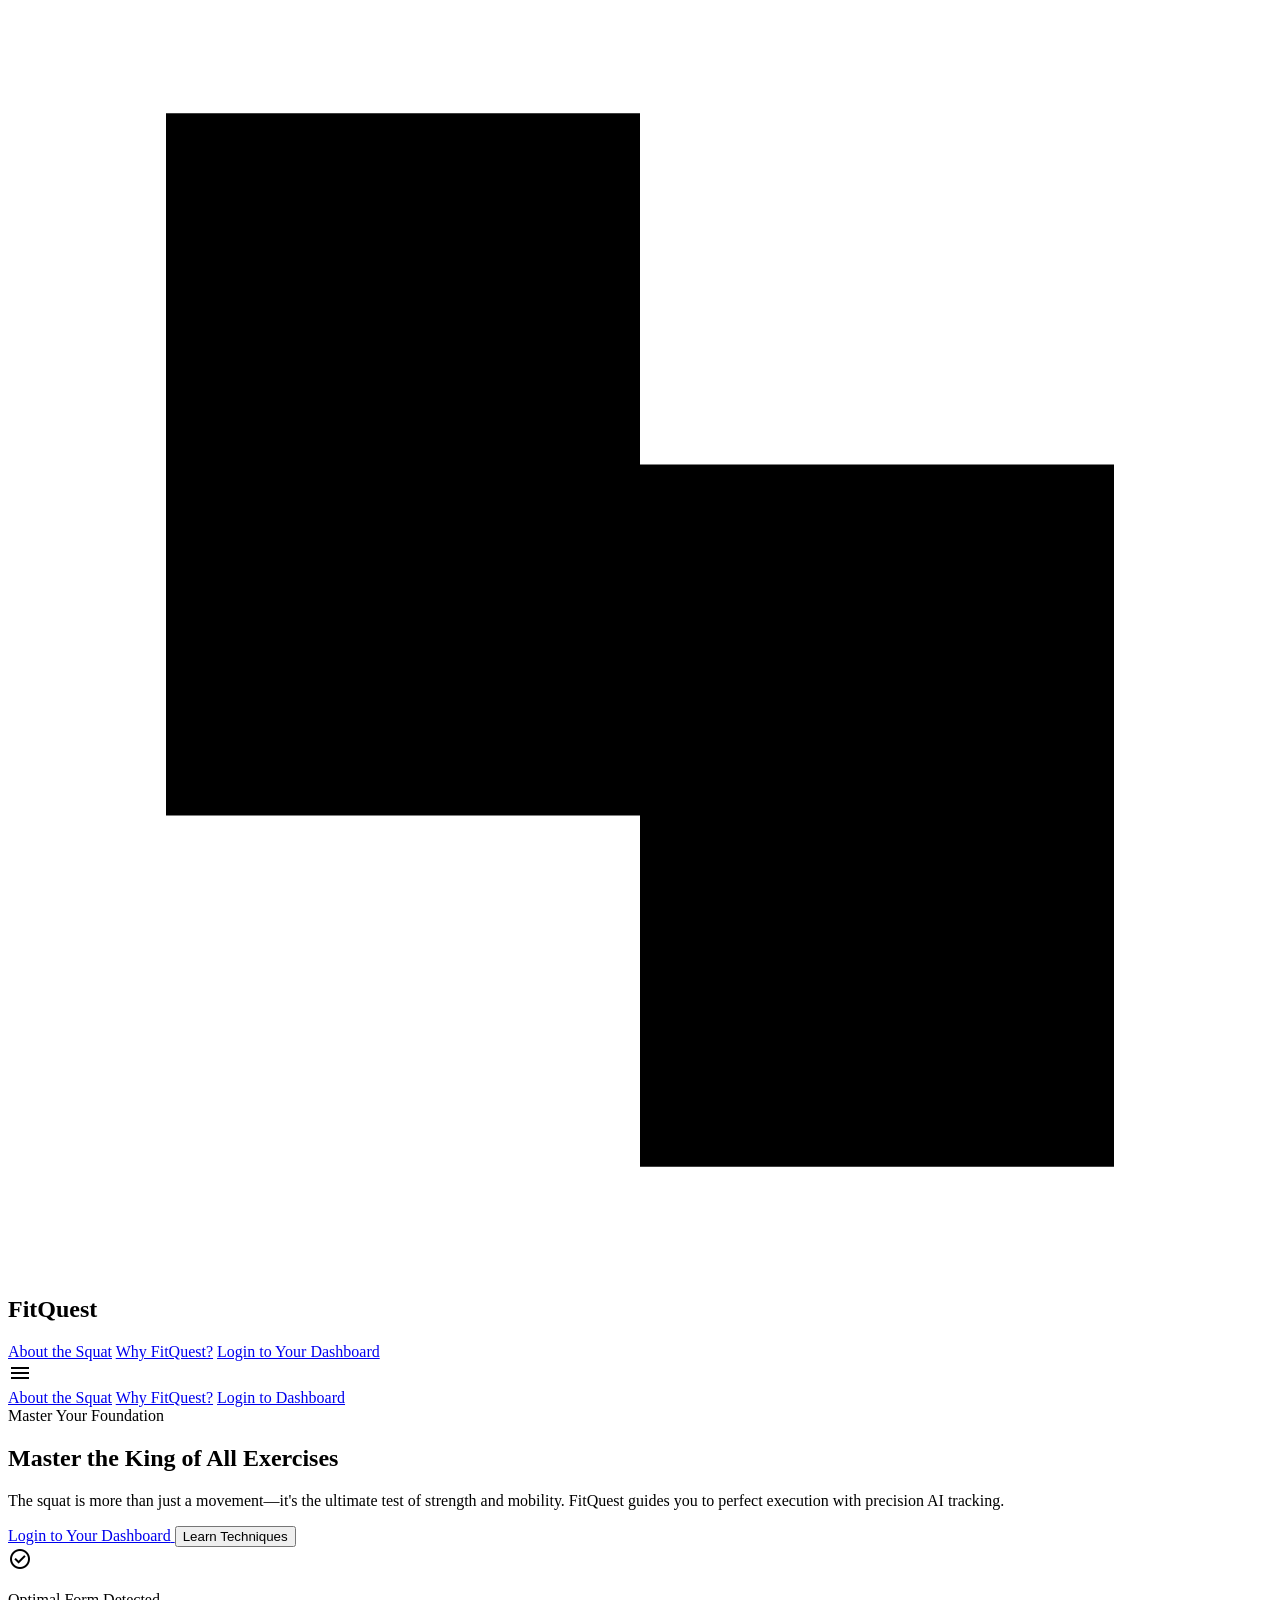
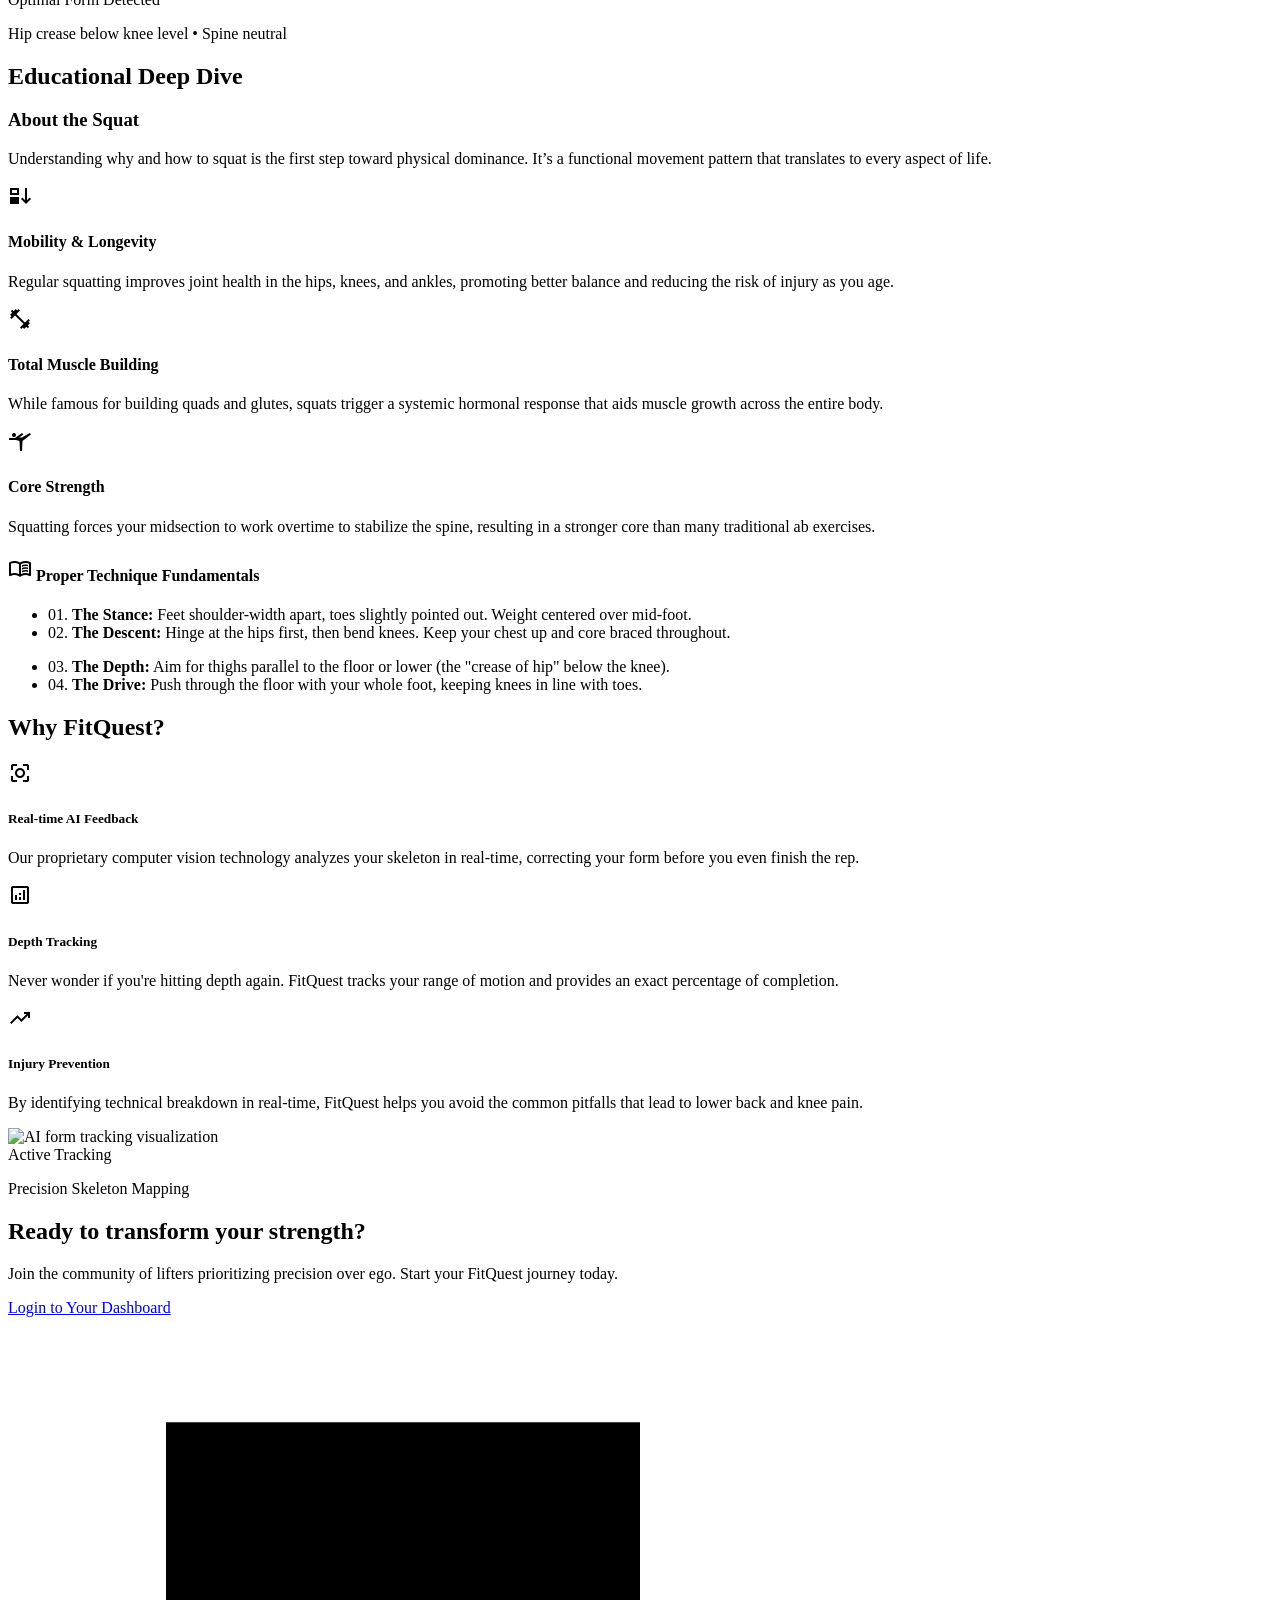
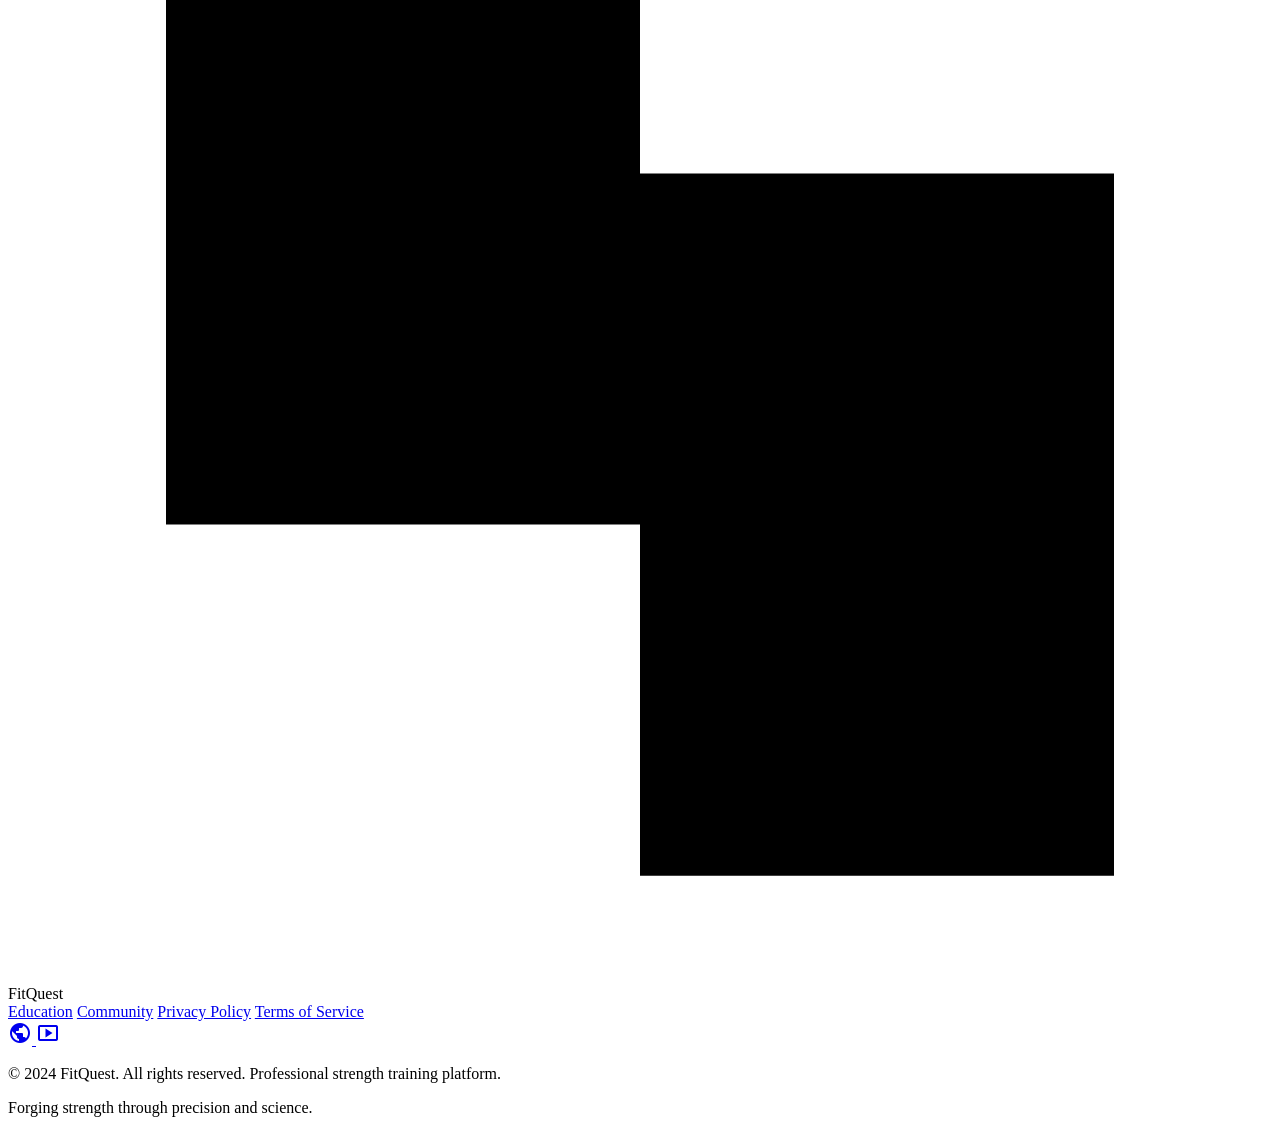
==== index.html @ 8aaa317d "Add files via upload" ====
<!DOCTYPE html>
<html class="dark" lang="en">

<head>
    <meta charset="utf-8" />
    <meta content="width=device-width, initial-scale=1.0" name="viewport" />
    <title>FitQuest - Master the King of All Exercises</title>
    <script src="https://cdn.tailwindcss.com?plugins=forms,container-queries"></script>
    <link
        href="https://fonts.googleapis.com/css2?family=Lexend:wght@100..900&amp;family=Noto+Sans:wght@100..900&amp;display=swap"
        rel="stylesheet" />
    <link
        href="https://fonts.googleapis.com/css2?family=Material+Symbols+Outlined:wght,FILL@100..700,0..1&amp;display=swap"
        rel="stylesheet" />
    <script id="tailwind-config">
        tailwind.config = {
            darkMode: "class",
            theme: {
                extend: {
                    colors: {
                        "primary": "#bfff00",
                        "background-light": "#f8faf9",
                        "background-dark": "#0a0c0b",
                        "surface-dark": "#161a18",
                    },
                    fontFamily: {
                        "display": ["Lexend", "sans-serif"],
                        "sans": ["Noto Sans", "sans-serif"]
                    },
                    borderRadius: {
                        "DEFAULT": "0.25rem",
                        "lg": "0.5rem",
                        "xl": "0.75rem",
                        "full": "9999px"
                    },
                },
            },
        }
    </script>
    <style type="text/tailwindcss">
        @layer base { body { @apply font-sans antialiased; } h1, h2, h3, h4 { @apply font-display; } }
        
        @layer utilities {
            .reveal {
                opacity: 0;
                transform: translateY(40px);
                transition: opacity 0.8s ease-out, transform 0.8s ease-out;
            }
            .reveal.active {
                opacity: 1;
                transform: translateY(0);
            }
            .delay-100 { transition-delay: 100ms; }
            .delay-200 { transition-delay: 200ms; }
            .delay-300 { transition-delay: 300ms; }
        }
    </style>
</head>

<body class="bg-background-dark text-white">
    <div class="relative flex h-auto min-h-screen w-full flex-col overflow-x-hidden">
        <div
            class="sticky top-0 z-50 flex justify-center border-b border-white/5 bg-background-dark/80 backdrop-blur-md px-6 lg:px-40 py-4">
            <header class="flex w-full max-w-[1100px] items-center justify-between">
                <div class="flex items-center gap-3">
                    <div class="size-8 text-primary">
                        <svg fill="none" viewBox="0 0 48 48" xmlns="http://www.w3.org/2000/svg">
                            <path clip-rule="evenodd" d="M24 4H6V17.3333V30.6667H24V44H42V30.6667V17.3333H24V4Z"
                                fill="currentColor" fill-rule="evenodd"></path>
                        </svg>
                    </div>
                    <h2 class="text-white text-2xl font-black leading-tight tracking-tight">FitQuest</h2>
                </div>
                <nav class="hidden md:flex items-center gap-10">
                    <a class="text-white/70 text-sm font-medium hover:text-primary transition-colors"
                        href="#about">About the Squat</a>
                    <a class="text-white/70 text-sm font-medium hover:text-primary transition-colors" href="#why">Why
                        FitQuest?</a>
                    <a href="dashboard.html"
                        class="flex items-center justify-center rounded-lg h-10 px-6 bg-primary text-background-dark text-sm font-bold hover:brightness-110 transition-all">
                        <span>Login to Your Dashboard</span>
                    </a>
                </nav>
                <div class="md:hidden cursor-pointer p-2" id="mobile-menu-btn">
                    <span class="material-symbols-outlined text-white text-3xl transition-transform duration-300"
                        id="mobile-menu-icon">menu</span>
                </div>
            </header>
        </div>

        <!-- Mobile Menu Overlay -->
        <div id="mobile-menu"
            class="fixed inset-0 bg-background-dark/95 backdrop-blur-xl z-40 flex flex-col items-center justify-center gap-8 opacity-0 pointer-events-none transition-opacity duration-300">
            <a class="text-white text-2xl font-medium hover:text-primary transition-colors mobile-link"
                href="#about">About the Squat</a>
            <a class="text-white text-2xl font-medium hover:text-primary transition-colors mobile-link" href="#why">Why
                FitQuest?</a>
            <a href="dashboard.html"
                class="mt-4 flex items-center justify-center rounded-xl h-14 px-8 bg-primary text-background-dark text-lg font-bold hover:brightness-110 transition-all">
                <span>Login to Dashboard</span>
            </a>
        </div>
        </header>
    </div>
    <section class="flex justify-center px-6 lg:px-40 py-16 lg:py-24">
        <div class="flex w-full max-w-[1100px] flex-col lg:flex-row items-center gap-12 reveal">
            <div class="flex flex-col gap-8 lg:w-1/2">
                <div
                    class="inline-flex items-center gap-2 px-3 py-1 rounded-full bg-primary/10 border border-primary/20 w-fit">
                    <span class="text-primary text-xs font-bold uppercase tracking-widest">Master Your
                        Foundation</span>
                </div>
                <div class="flex flex-col gap-6">
                    <h1 class="text-white text-5xl lg:text-7xl font-black leading-[1.1] tracking-tight"> Master the
                        <span class="text-primary">King</span> of All Exercises
                    </h1>
                    <p class="text-white/70 text-lg lg:text-xl leading-relaxed max-w-[540px]"> The squat is more
                        than just a movement—it's the ultimate test of strength and mobility. FitQuest guides you to
                        perfect execution with precision AI tracking. </p>
                </div>
                <div class="flex flex-col sm:flex-row gap-4">
                    <a href="dashboard.html"
                        class="flex items-center justify-center rounded-xl h-14 px-10 bg-primary text-background-dark text-lg font-bold hover:scale-105 transition-transform">
                        <span>Login to Your Dashboard</span>
                    </a>
                    <button
                        class="flex items-center justify-center rounded-xl h-14 px-10 border border-white/20 text-white text-lg font-bold hover:bg-white/5 transition-all">
                        <span>Learn Techniques</span>
                    </button>
                </div>
            </div>
            <div class="w-full lg:w-1/2 relative">
                <div class="absolute -inset-4 bg-primary/20 blur-3xl rounded-full"></div>
                <div class="relative w-full aspect-[4/3] bg-center bg-no-repeat bg-cover rounded-2xl shadow-2xl border border-white/10"
                    style='background-image: url("https://lh3.googleusercontent.com/aida-public/[base64]");'>
                    <div
                        class="absolute bottom-6 left-6 right-6 p-4 bg-background-dark/80 backdrop-blur-md rounded-xl border border-white/10 flex items-center gap-4">
                        <div class="size-10 rounded-full bg-primary/20 flex items-center justify-center text-primary">
                            <span class="material-symbols-outlined">check_circle</span>
                        </div>
                        <div>
                            <p class="text-white font-bold text-sm">Optimal Form Detected</p>
                            <p class="text-white/60 text-xs">Hip crease below knee level • Spine neutral</p>
                        </div>
                    </div>
                </div>
            </div>
        </div>
    </section>
    <section class="flex justify-center px-6 lg:px-40 py-24 bg-surface-dark/30" id="about">
        <div class="flex w-full max-w-[1100px] flex-col gap-16">
            <div class="flex flex-col gap-4 max-w-[800px]">
                <h2 class="text-primary text-sm font-bold uppercase tracking-widest">Educational Deep Dive</h2>
                <h3 class="text-white text-4xl lg:text-5xl font-black">About the Squat</h3>
                <p class="text-white/60 text-lg">Understanding why and how to squat is the first step toward
                    physical dominance. It’s a functional movement pattern that translates to every aspect of life.
                </p>
            </div>
            <div class="grid grid-cols-1 md:grid-cols-3 gap-8">
                <div
                    class="group p-8 rounded-2xl border border-white/5 bg-white/[0.02] hover:bg-white/[0.04] transition-all reveal">
                    <div
                        class="size-14 rounded-xl bg-primary/10 flex items-center justify-center text-primary mb-6 group-hover:scale-110 transition-transform">
                        <span class="material-symbols-outlined !text-3xl">flex_direction</span>
                    </div>
                    <h4 class="text-xl font-bold text-white mb-3">Mobility &amp; Longevity</h4>
                    <p class="text-white/50 leading-relaxed">Regular squatting improves joint health in the hips,
                        knees, and ankles, promoting better balance and reducing the risk of injury as you age.</p>
                </div>
                <div
                    class="group p-8 rounded-2xl border border-white/5 bg-white/[0.02] hover:bg-white/[0.04] transition-all reveal delay-100">
                    <div
                        class="size-14 rounded-xl bg-primary/10 flex items-center justify-center text-primary mb-6 group-hover:scale-110 transition-transform">
                        <span class="material-symbols-outlined !text-3xl">fitness_center</span>
                    </div>
                    <h4 class="text-xl font-bold text-white mb-3">Total Muscle Building</h4>
                    <p class="text-white/50 leading-relaxed">While famous for building quads and glutes, squats
                        trigger a systemic hormonal response that aids muscle growth across the entire body.</p>
                </div>
                <div
                    class="group p-8 rounded-2xl border border-white/5 bg-white/[0.02] hover:bg-white/[0.04] transition-all reveal delay-200">
                    <div
                        class="size-14 rounded-xl bg-primary/10 flex items-center justify-center text-primary mb-6 group-hover:scale-110 transition-transform">
                        <span class="material-symbols-outlined !text-3xl">sports_gymnastics</span>
                    </div>
                    <h4 class="text-xl font-bold text-white mb-3">Core Strength</h4>
                    <p class="text-white/50 leading-relaxed">Squatting forces your midsection to work overtime to
                        stabilize the spine, resulting in a stronger core than many traditional ab exercises.</p>
                </div>
            </div>
            <div
                class="mt-8 p-10 rounded-2xl bg-gradient-to-r from-primary/10 to-transparent border-l-4 border-primary reveal">
                <h4 class="text-xl font-bold text-white mb-6 flex items-center gap-2">
                    <span class="material-symbols-outlined text-primary">menu_book</span> Proper Technique
                    Fundamentals
                </h4>
                <div class="grid md:grid-cols-2 gap-10">
                    <ul class="space-y-4">
                        <li class="flex gap-4">
                            <span class="text-primary font-bold">01.</span>
                            <span class="text-white/70"><strong>The Stance:</strong> Feet shoulder-width apart, toes
                                slightly pointed out. Weight centered over mid-foot.</span>
                        </li>
                        <li class="flex gap-4">
                            <span class="text-primary font-bold">02.</span>
                            <span class="text-white/70"><strong>The Descent:</strong> Hinge at the hips first, then
                                bend knees. Keep your chest up and core braced throughout.</span>
                        </li>
                    </ul>
                    <ul class="space-y-4">
                        <li class="flex gap-4">
                            <span class="text-primary font-bold">03.</span>
                            <span class="text-white/70"><strong>The Depth:</strong> Aim for thighs parallel to the
                                floor or lower (the "crease of hip" below the knee).</span>
                        </li>
                        <li class="flex gap-4">
                            <span class="text-primary font-bold">04.</span>
                            <span class="text-white/70"><strong>The Drive:</strong> Push through the floor with your
                                whole foot, keeping knees in line with toes.</span>
                        </li>
                    </ul>
                </div>
            </div>
        </div>
    </section>
    <section class="flex justify-center px-6 lg:px-40 py-24" id="why">
        <div class="flex w-full max-w-[1100px] flex-col lg:flex-row items-center gap-20 reveal">
            <div class="lg:w-1/2 flex flex-col gap-8 order-2 lg:order-1">
                <h2 class="text-white text-4xl lg:text-5xl font-black">Why FitQuest?</h2>
                <div class="space-y-8">
                    <div class="flex gap-6">
                        <div
                            class="size-12 shrink-0 rounded-full border border-primary/30 flex items-center justify-center text-primary">
                            <span class="material-symbols-outlined">center_focus_strong</span>
                        </div>
                        <div>
                            <h5 class="text-xl font-bold text-white mb-2">Real-time AI Feedback</h5>
                            <p class="text-white/50">Our proprietary computer vision technology analyzes your
                                skeleton in real-time, correcting your form before you even finish the rep.</p>
                        </div>
                    </div>
                    <div class="flex gap-6">
                        <div
                            class="size-12 shrink-0 rounded-full border border-primary/30 flex items-center justify-center text-primary">
                            <span class="material-symbols-outlined">analytics</span>
                        </div>
                        <div>
                            <h5 class="text-xl font-bold text-white mb-2">Depth Tracking</h5>
                            <p class="text-white/50">Never wonder if you're hitting depth again. FitQuest tracks
                                your range of motion and provides an exact percentage of completion.</p>
                        </div>
                    </div>
                    <div class="flex gap-6">
                        <div
                            class="size-12 shrink-0 rounded-full border border-primary/30 flex items-center justify-center text-primary">
                            <span class="material-symbols-outlined">trending_up</span>
                        </div>
                        <div>
                            <h5 class="text-xl font-bold text-white mb-2">Injury Prevention</h5>
                            <p class="text-white/50">By identifying technical breakdown in real-time, FitQuest helps
                                you avoid the common pitfalls that lead to lower back and knee pain.</p>
                        </div>
                    </div>
                </div>
            </div>
            <div class="lg:w-1/2 order-1 lg:order-2">
                <div class="relative rounded-2xl overflow-hidden border border-white/10 group">
                    <div class="absolute inset-0 bg-gradient-to-t from-background-dark/80 to-transparent z-10">
                    </div>
                    <img alt="AI form tracking visualization"
                        class="w-full h-[500px] object-cover transition-transform duration-700 group-hover:scale-105"
                        src="https://lh3.googleusercontent.com/aida-public/[base64]" />
                    <div class="absolute inset-0 z-20 p-8 flex flex-col justify-end">
                        <div class="flex items-center gap-2 mb-2">
                            <span class="inline-block size-2 rounded-full bg-primary animate-pulse"></span>
                            <span class="text-xs font-bold text-primary uppercase">Active Tracking</span>
                        </div>
                        <p class="text-white text-lg font-bold">Precision Skeleton Mapping</p>
                    </div>
                </div>
            </div>
        </div>
    </section>
    <section class="flex justify-center px-6 lg:px-40 py-24 border-t border-white/5">
        <div
            class="w-full max-w-[1100px] rounded-3xl bg-gradient-to-br from-primary/20 via-primary/5 to-transparent border border-primary/20 p-12 lg:p-20 text-center relative overflow-hidden reveal">
            <div class="relative z-10 flex flex-col items-center gap-8">
                <h2 class="text-white text-4xl lg:text-6xl font-black max-w-[800px] leading-tight"> Ready to
                    transform your strength? </h2>
                <p class="text-white/70 text-lg lg:text-xl max-w-[600px]"> Join the community of lifters
                    prioritizing precision over ego. Start your FitQuest journey today. </p>
                <div class="flex flex-col sm:flex-row gap-4 w-full sm:w-auto">
                    <a href="dashboard.html"
                        class="flex items-center justify-center rounded-xl h-14 px-12 bg-primary text-background-dark text-lg font-bold hover:scale-105 transition-transform shadow-[0_0_30px_rgba(191,255,0,0.3)]">
                        <span>Login to Your Dashboard</span>
                    </a>
                </div>
            </div>
            <div class="absolute -bottom-24 -right-24 size-96 bg-primary/5 rounded-full blur-3xl"></div>
        </div>
    </section>
    <footer class="flex justify-center px-6 lg:px-40 border-t border-white/5 bg-surface-dark">
        <div class="flex w-full max-w-[1100px] flex-col gap-12 py-12">
            <div class="flex flex-col md:flex-row justify-between items-start md:items-center gap-8">
                <div class="flex items-center gap-3">
                    <div class="size-6 text-primary">
                        <svg fill="none" viewBox="0 0 48 48" xmlns="http://www.w3.org/2000/svg">
                            <path clip-rule="evenodd" d="M24 4H6V17.3333V30.6667H24V44H42V30.6667V17.3333H24V4Z"
                                fill="currentColor" fill-rule="evenodd"></path>
                        </svg>
                    </div>
                    <span class="text-white text-xl font-bold">FitQuest</span>
                </div>
                <div class="flex flex-wrap gap-8">
                    <a class="text-white/50 text-sm hover:text-white transition-colors" href="#">Education</a>
                    <a class="text-white/50 text-sm hover:text-white transition-colors" href="#">Community</a>
                    <a class="text-white/50 text-sm hover:text-white transition-colors" href="#">Privacy Policy</a>
                    <a class="text-white/50 text-sm hover:text-white transition-colors" href="#">Terms of
                        Service</a>
                </div>
                <div class="flex gap-4">
                    <a class="size-10 rounded-full bg-white/5 flex items-center justify-center text-white/50 hover:bg-primary/20 hover:text-primary transition-all"
                        href="#">
                        <span class="material-symbols-outlined !text-xl">public</span>
                    </a>
                    <a class="size-10 rounded-full bg-white/5 flex items-center justify-center text-white/50 hover:bg-primary/20 hover:text-primary transition-all"
                        href="#">
                        <span class="material-symbols-outlined !text-xl">smart_display</span>
                    </a>
                </div>
            </div>
            <div class="flex flex-col md:flex-row justify-between items-center gap-4 pt-8 border-t border-white/5">
                <p class="text-white/30 text-xs">© 2024 FitQuest. All rights reserved. Professional strength
                    training platform.</p>
                <p class="text-white/30 text-xs">Forging strength through precision and science.</p>
            </div>
        </div>
    </footer>
    </div>
    <script src="js/main.js"></script>
</body>

</html>
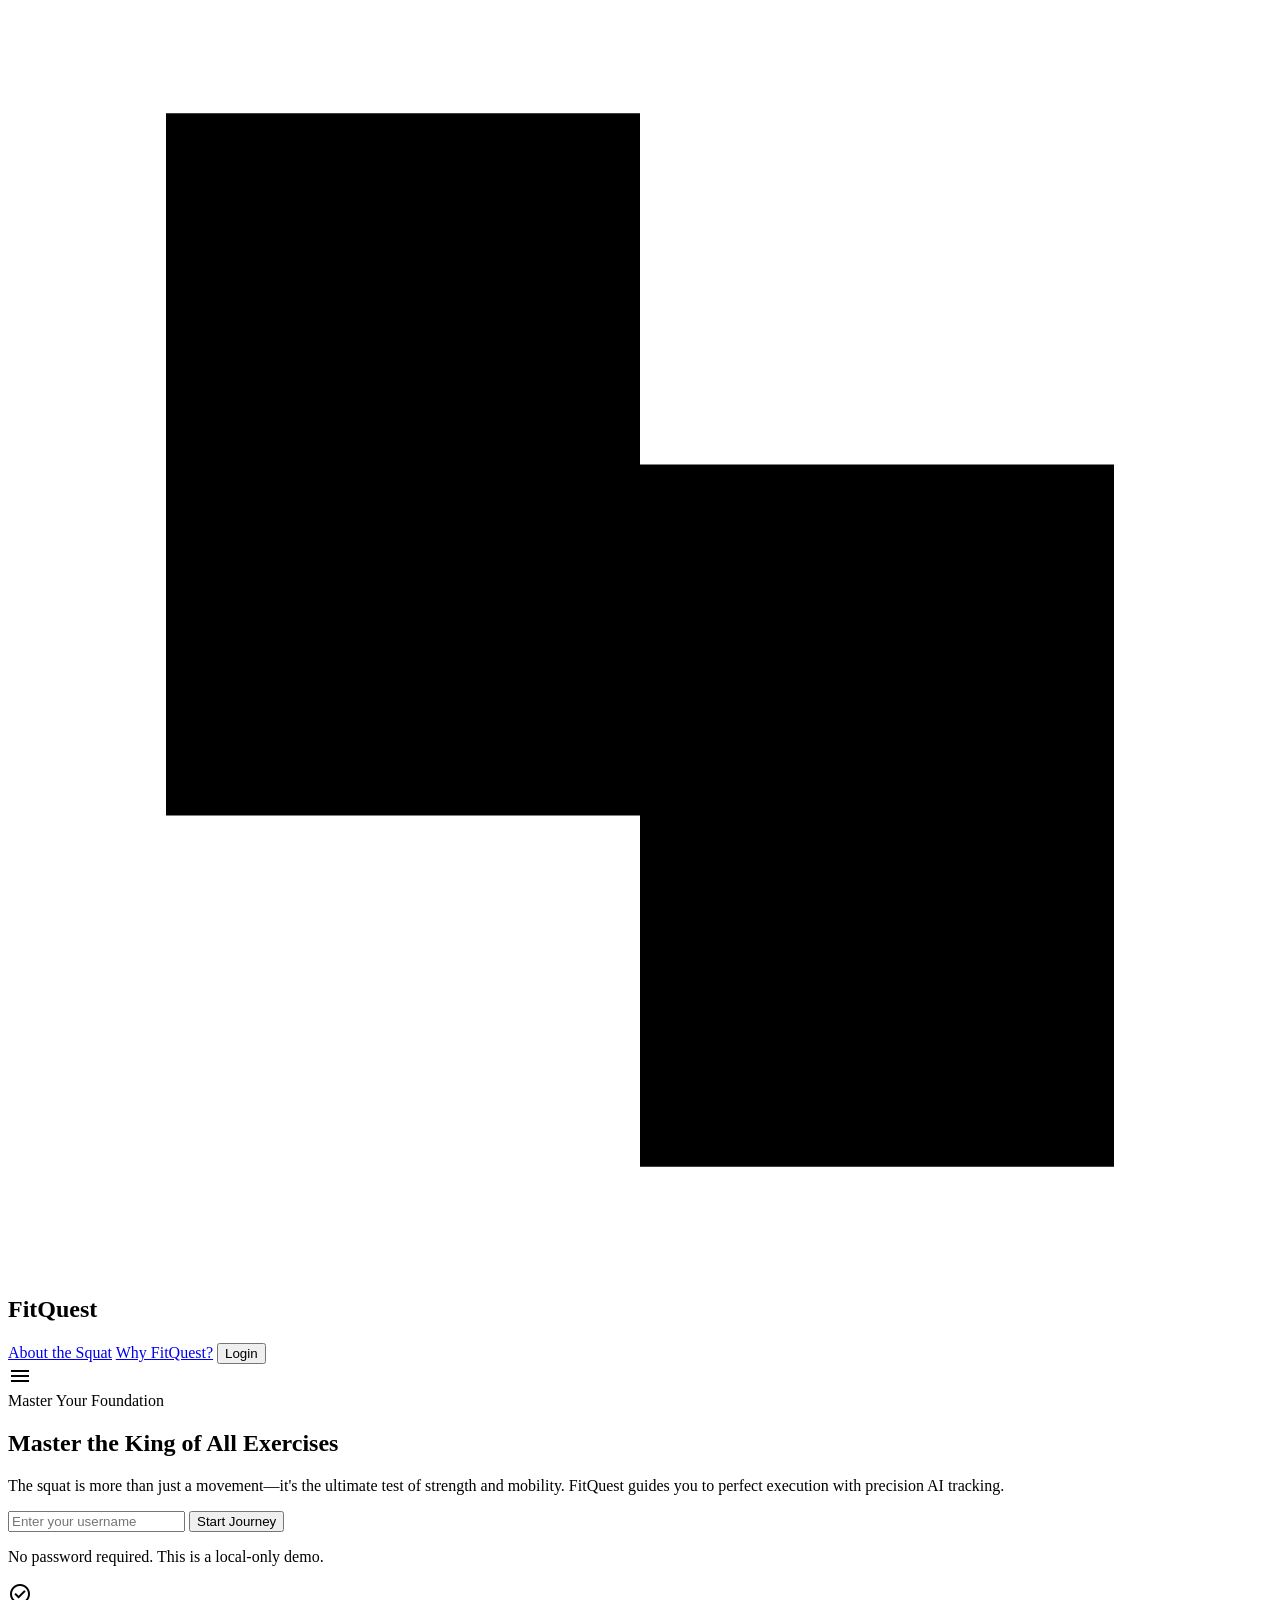
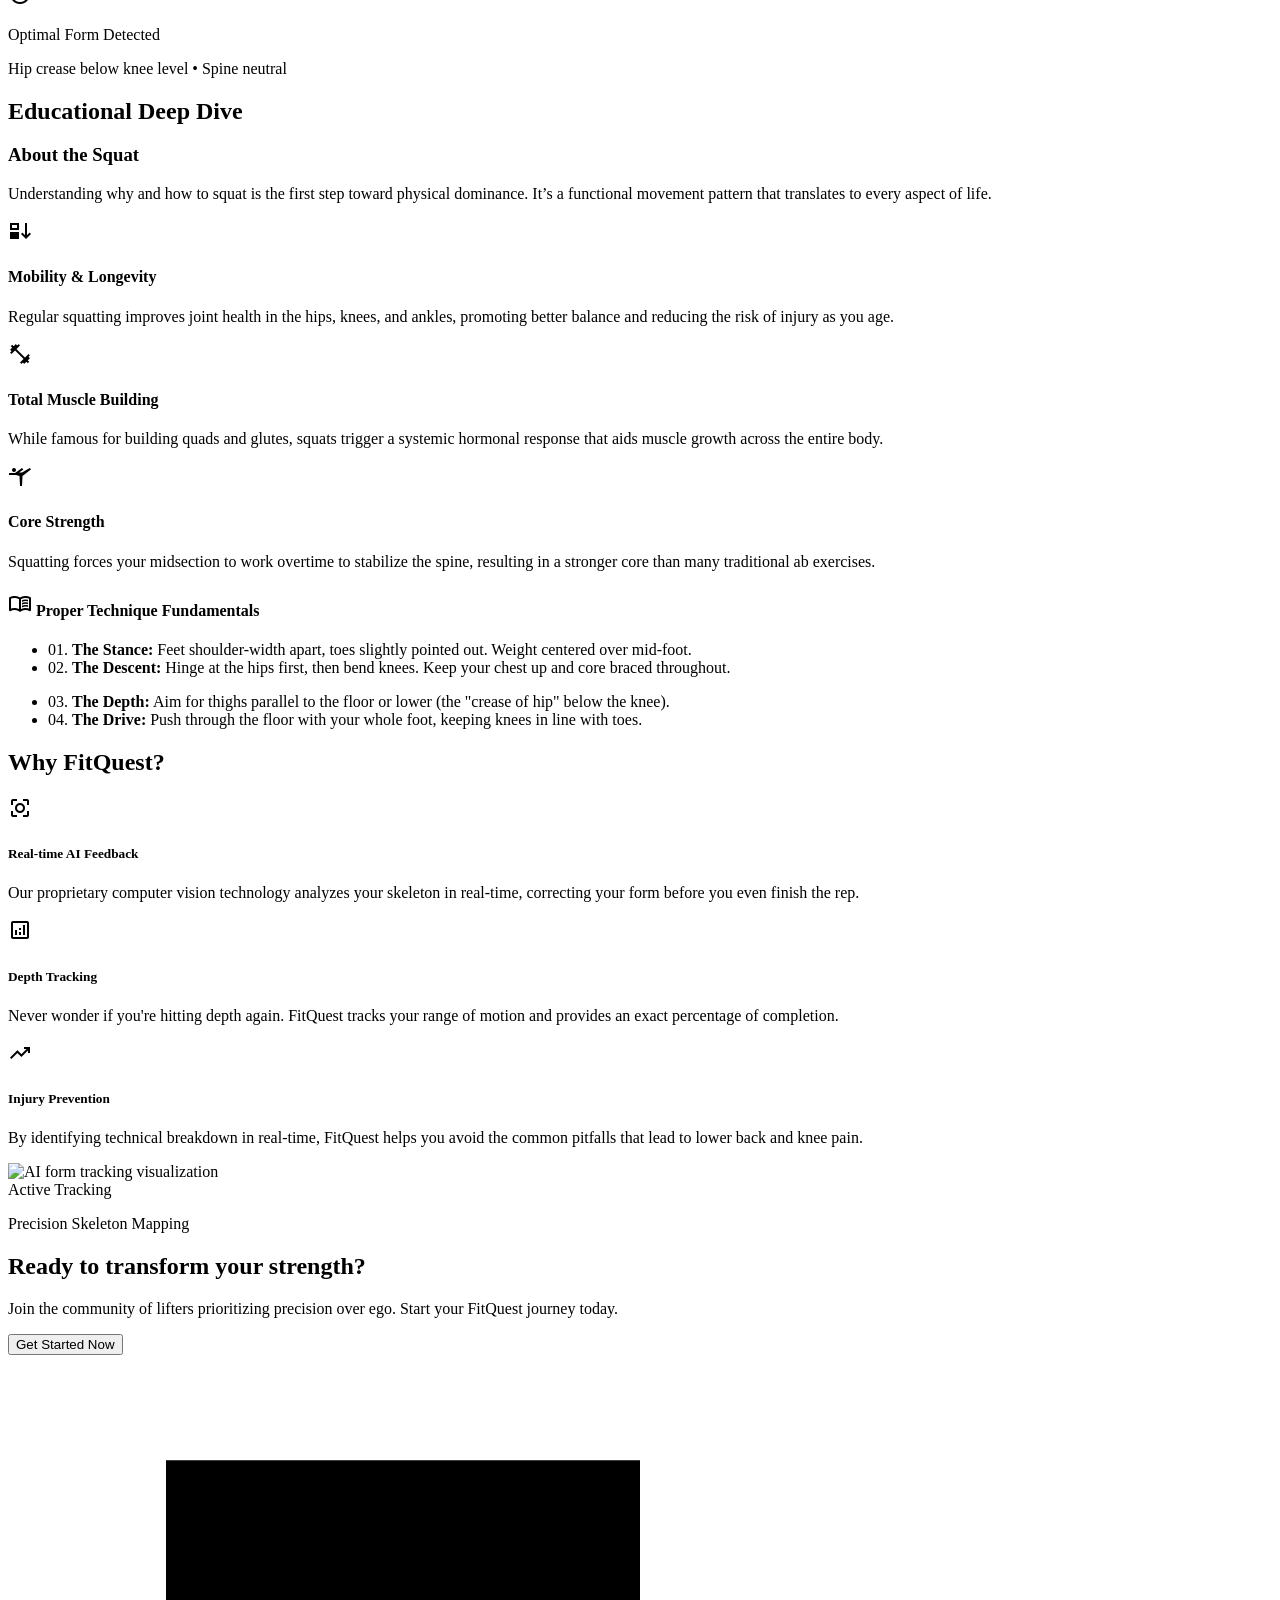
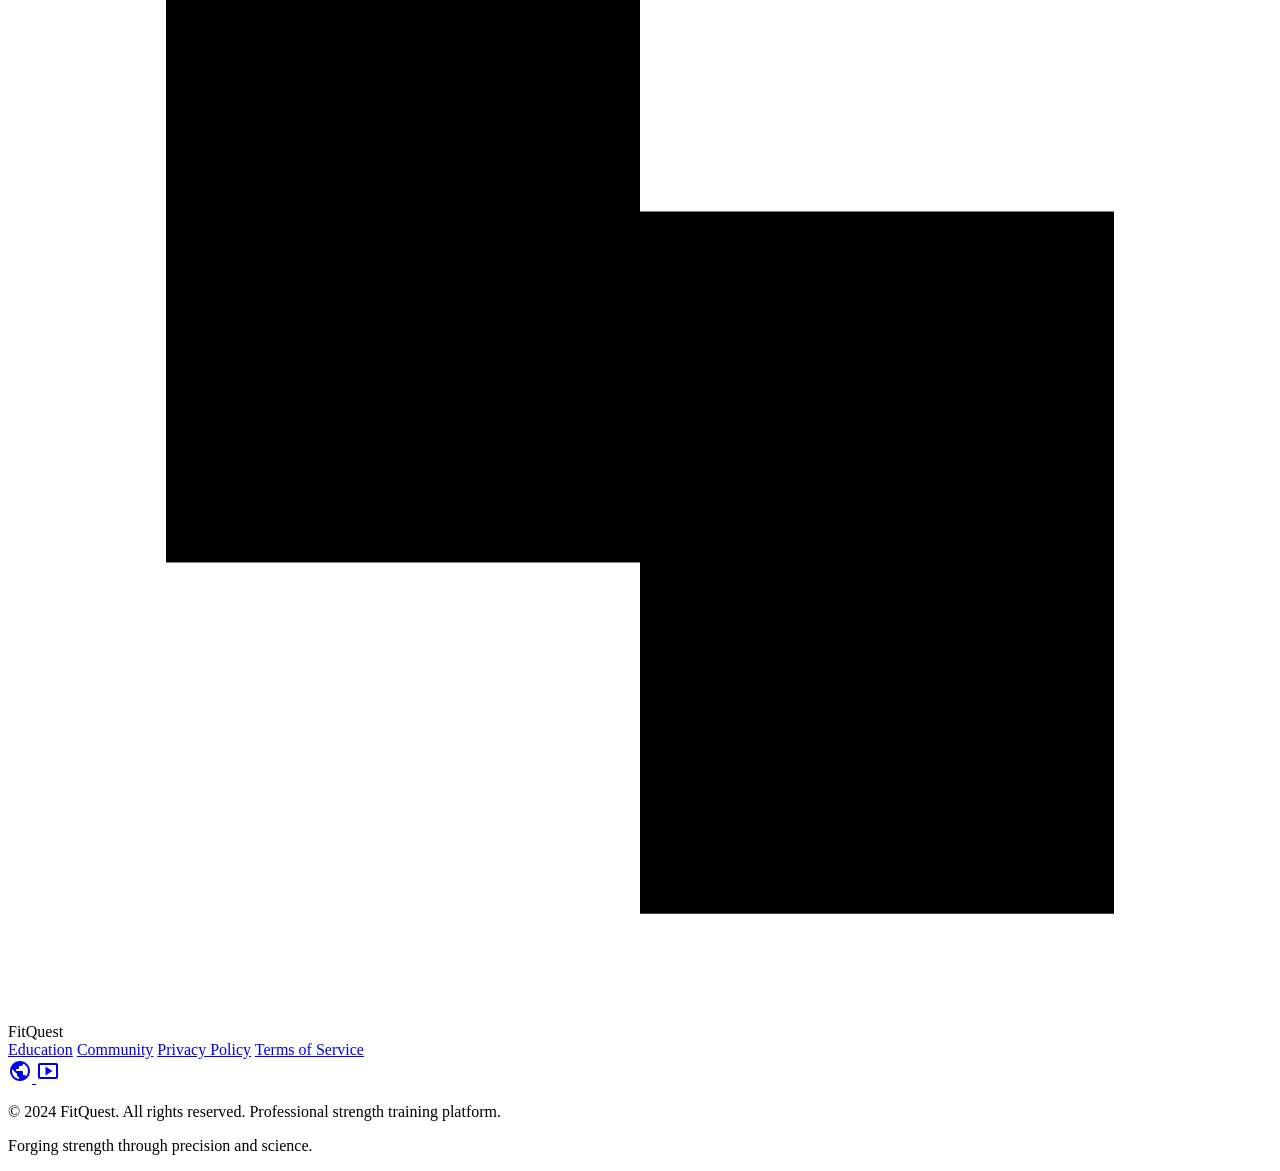
==== commit 8ebf0656: "Add files via upload" ====
--- a/index.html
+++ b/index.html
@@ -5,7 +5,7 @@
     <meta charset="utf-8" />
     <meta content="width=device-width, initial-scale=1.0" name="viewport" />
     <title>FitQuest - Master the King of All Exercises</title>
-    <script src="https://cdn.tailwindcss.com?plugins=forms,container-queries"></script>
+    <script src="https://cdn.tailwindcss.com"></script>
     <link
         href="https://fonts.googleapis.com/css2?family=Lexend:wght@100..900&amp;family=Noto+Sans:wght@100..900&amp;display=swap"
         rel="stylesheet" />
@@ -39,22 +39,11 @@
     </script>
     <style type="text/tailwindcss">
         @layer base { body { @apply font-sans antialiased; } h1, h2, h3, h4 { @apply font-display; } }
-        
-        @layer utilities {
-            .reveal {
-                opacity: 0;
-                transform: translateY(40px);
-                transition: opacity 0.8s ease-out, transform 0.8s ease-out;
-            }
-            .reveal.active {
-                opacity: 1;
-                transform: translateY(0);
-            }
-            .delay-100 { transition-delay: 100ms; }
-            .delay-200 { transition-delay: 200ms; }
-            .delay-300 { transition-delay: 300ms; }
-        }
     </style>
+    <!-- Firebase -->
+    <script src="https://www.gstatic.com/firebasejs/10.12.0/firebase-app-compat.js"></script>
+    <script src="https://www.gstatic.com/firebasejs/10.12.0/firebase-auth-compat.js"></script>
+    <script src="https://www.gstatic.com/firebasejs/10.12.0/firebase-firestore-compat.js"></script>
 </head>
 
 <body class="bg-background-dark text-white">
@@ -76,268 +65,256 @@
                         href="#about">About the Squat</a>
                     <a class="text-white/70 text-sm font-medium hover:text-primary transition-colors" href="#why">Why
                         FitQuest?</a>
-                    <a href="dashboard.html"
+                    <button id="nav-login-btn"
                         class="flex items-center justify-center rounded-lg h-10 px-6 bg-primary text-background-dark text-sm font-bold hover:brightness-110 transition-all">
-                        <span>Login to Your Dashboard</span>
-                    </a>
+                        <span>Login</span>
+                    </button>
                 </nav>
-                <div class="md:hidden cursor-pointer p-2" id="mobile-menu-btn">
-                    <span class="material-symbols-outlined text-white text-3xl transition-transform duration-300"
-                        id="mobile-menu-icon">menu</span>
+                <div class="md:hidden">
+                    <span class="material-symbols-outlined text-white">menu</span>
                 </div>
             </header>
         </div>
-
-        <!-- Mobile Menu Overlay -->
-        <div id="mobile-menu"
-            class="fixed inset-0 bg-background-dark/95 backdrop-blur-xl z-40 flex flex-col items-center justify-center gap-8 opacity-0 pointer-events-none transition-opacity duration-300">
-            <a class="text-white text-2xl font-medium hover:text-primary transition-colors mobile-link"
-                href="#about">About the Squat</a>
-            <a class="text-white text-2xl font-medium hover:text-primary transition-colors mobile-link" href="#why">Why
-                FitQuest?</a>
-            <a href="dashboard.html"
-                class="mt-4 flex items-center justify-center rounded-xl h-14 px-8 bg-primary text-background-dark text-lg font-bold hover:brightness-110 transition-all">
-                <span>Login to Dashboard</span>
-            </a>
-        </div>
-        </header>
+        <section class="flex justify-center px-6 lg:px-40 py-16 lg:py-24">
+            <div class="flex w-full max-w-[1100px] flex-col lg:flex-row items-center gap-12">
+                <div class="flex flex-col gap-8 lg:w-1/2">
+                    <div
+                        class="inline-flex items-center gap-2 px-3 py-1 rounded-full bg-primary/10 border border-primary/20 w-fit">
+                        <span class="text-primary text-xs font-bold uppercase tracking-widest">Master Your
+                            Foundation</span>
+                    </div>
+                    <div class="flex flex-col gap-6">
+                        <h1 class="text-white text-5xl lg:text-7xl font-black leading-[1.1] tracking-tight"> Master the
+                            <span class="text-primary">King</span> of All Exercises
+                        </h1>
+                        <p class="text-white/70 text-lg lg:text-xl leading-relaxed max-w-[540px]"> The squat is more
+                            than just a movement—it's the ultimate test of strength and mobility. FitQuest guides you to
+                            perfect execution with precision AI tracking. </p>
+                    </div>
+                    <div class="flex flex-col gap-4">
+                        <div class="flex flex-col sm:flex-row gap-4 items-center">
+                            <input type="text" id="username-input" placeholder="Enter your username"
+                                class="w-full sm:w-64 h-14 px-6 rounded-xl bg-white/5 border border-white/20 text-white placeholder:text-white/30 focus:border-primary focus:ring-1 focus:ring-primary outline-none transition-all">
+                            <button id="start-journey-btn"
+                                class="w-full sm:w-auto flex items-center justify-center rounded-xl h-14 px-10 bg-primary text-background-dark text-lg font-bold hover:scale-105 transition-transform shadow-[0_0_20px_rgba(191,255,0,0.2)]">
+                                <span>Start Journey</span>
+                            </button>
+                        </div>
+                        <p class="text-white/40 text-xs">No password required. This is a local-only demo.</p>
+                    </div>
+                </div>
+                <div class="w-full lg:w-1/2 relative">
+                    <div class="absolute -inset-4 bg-primary/20 blur-3xl rounded-full"></div>
+                    <div class="relative w-full aspect-[4/3] bg-center bg-no-repeat bg-cover rounded-2xl shadow-2xl border border-white/10"
+                        style='background-image: url("https://lh3.googleusercontent.com/aida-public/[base64]");'>
+                        <div
+                            class="absolute bottom-6 left-6 right-6 p-4 bg-background-dark/80 backdrop-blur-md rounded-xl border border-white/10 flex items-center gap-4">
+                            <div
+                                class="size-10 rounded-full bg-primary/20 flex items-center justify-center text-primary">
+                                <span class="material-symbols-outlined">check_circle</span>
+                            </div>
+                            <div>
+                                <p class="text-white font-bold text-sm">Optimal Form Detected</p>
+                                <p class="text-white/60 text-xs">Hip crease below knee level • Spine neutral</p>
+                            </div>
+                        </div>
+                    </div>
+                </div>
+            </div>
+        </section>
+        <section class="flex justify-center px-6 lg:px-40 py-24 bg-surface-dark/30" id="about">
+            <div class="flex w-full max-w-[1100px] flex-col gap-16">
+                <div class="flex flex-col gap-4 max-w-[800px]">
+                    <h2 class="text-primary text-sm font-bold uppercase tracking-widest">Educational Deep Dive</h2>
+                    <h3 class="text-white text-4xl lg:text-5xl font-black">About the Squat</h3>
+                    <p class="text-white/60 text-lg">Understanding why and how to squat is the first step toward
+                        physical dominance. It’s a functional movement pattern that translates to every aspect of life.
+                    </p>
+                </div>
+                <div class="grid grid-cols-1 md:grid-cols-3 gap-8">
+                    <div
+                        class="group p-8 rounded-2xl border border-white/5 bg-white/[0.02] hover:bg-white/[0.04] transition-all">
+                        <div
+                            class="size-14 rounded-xl bg-primary/10 flex items-center justify-center text-primary mb-6 group-hover:scale-110 transition-transform">
+                            <span class="material-symbols-outlined !text-3xl">flex_direction</span>
+                        </div>
+                        <h4 class="text-xl font-bold text-white mb-3">Mobility &amp; Longevity</h4>
+                        <p class="text-white/50 leading-relaxed">Regular squatting improves joint health in the hips,
+                            knees, and ankles, promoting better balance and reducing the risk of injury as you age.</p>
+                    </div>
+                    <div
+                        class="group p-8 rounded-2xl border border-white/5 bg-white/[0.02] hover:bg-white/[0.04] transition-all">
+                        <div
+                            class="size-14 rounded-xl bg-primary/10 flex items-center justify-center text-primary mb-6 group-hover:scale-110 transition-transform">
+                            <span class="material-symbols-outlined !text-3xl">fitness_center</span>
+                        </div>
+                        <h4 class="text-xl font-bold text-white mb-3">Total Muscle Building</h4>
+                        <p class="text-white/50 leading-relaxed">While famous for building quads and glutes, squats
+                            trigger a systemic hormonal response that aids muscle growth across the entire body.</p>
+                    </div>
+                    <div
+                        class="group p-8 rounded-2xl border border-white/5 bg-white/[0.02] hover:bg-white/[0.04] transition-all">
+                        <div
+                            class="size-14 rounded-xl bg-primary/10 flex items-center justify-center text-primary mb-6 group-hover:scale-110 transition-transform">
+                            <span class="material-symbols-outlined !text-3xl">sports_gymnastics</span>
+                        </div>
+                        <h4 class="text-xl font-bold text-white mb-3">Core Strength</h4>
+                        <p class="text-white/50 leading-relaxed">Squatting forces your midsection to work overtime to
+                            stabilize the spine, resulting in a stronger core than many traditional ab exercises.</p>
+                    </div>
+                </div>
+                <div
+                    class="mt-8 p-10 rounded-2xl bg-gradient-to-r from-primary/10 to-transparent border-l-4 border-primary">
+                    <h4 class="text-xl font-bold text-white mb-6 flex items-center gap-2">
+                        <span class="material-symbols-outlined text-primary">menu_book</span> Proper Technique
+                        Fundamentals
+                    </h4>
+                    <div class="grid md:grid-cols-2 gap-10">
+                        <ul class="space-y-4">
+                            <li class="flex gap-4">
+                                <span class="text-primary font-bold">01.</span>
+                                <span class="text-white/70"><strong>The Stance:</strong> Feet shoulder-width apart, toes
+                                    slightly pointed out. Weight centered over mid-foot.</span>
+                            </li>
+                            <li class="flex gap-4">
+                                <span class="text-primary font-bold">02.</span>
+                                <span class="text-white/70"><strong>The Descent:</strong> Hinge at the hips first, then
+                                    bend knees. Keep your chest up and core braced throughout.</span>
+                            </li>
+                        </ul>
+                        <ul class="space-y-4">
+                            <li class="flex gap-4">
+                                <span class="text-primary font-bold">03.</span>
+                                <span class="text-white/70"><strong>The Depth:</strong> Aim for thighs parallel to the
+                                    floor or lower (the "crease of hip" below the knee).</span>
+                            </li>
+                            <li class="flex gap-4">
+                                <span class="text-primary font-bold">04.</span>
+                                <span class="text-white/70"><strong>The Drive:</strong> Push through the floor with your
+                                    whole foot, keeping knees in line with toes.</span>
+                            </li>
+                        </ul>
+                    </div>
+                </div>
+            </div>
+        </section>
+        <section class="flex justify-center px-6 lg:px-40 py-24" id="why">
+            <div class="flex w-full max-w-[1100px] flex-col lg:flex-row items-center gap-20">
+                <div class="lg:w-1/2 flex flex-col gap-8 order-2 lg:order-1">
+                    <h2 class="text-white text-4xl lg:text-5xl font-black">Why FitQuest?</h2>
+                    <div class="space-y-8">
+                        <div class="flex gap-6">
+                            <div
+                                class="size-12 shrink-0 rounded-full border border-primary/30 flex items-center justify-center text-primary">
+                                <span class="material-symbols-outlined">center_focus_strong</span>
+                            </div>
+                            <div>
+                                <h5 class="text-xl font-bold text-white mb-2">Real-time AI Feedback</h5>
+                                <p class="text-white/50">Our proprietary computer vision technology analyzes your
+                                    skeleton in real-time, correcting your form before you even finish the rep.</p>
+                            </div>
+                        </div>
+                        <div class="flex gap-6">
+                            <div
+                                class="size-12 shrink-0 rounded-full border border-primary/30 flex items-center justify-center text-primary">
+                                <span class="material-symbols-outlined">analytics</span>
+                            </div>
+                            <div>
+                                <h5 class="text-xl font-bold text-white mb-2">Depth Tracking</h5>
+                                <p class="text-white/50">Never wonder if you're hitting depth again. FitQuest tracks
+                                    your range of motion and provides an exact percentage of completion.</p>
+                            </div>
+                        </div>
+                        <div class="flex gap-6">
+                            <div
+                                class="size-12 shrink-0 rounded-full border border-primary/30 flex items-center justify-center text-primary">
+                                <span class="material-symbols-outlined">trending_up</span>
+                            </div>
+                            <div>
+                                <h5 class="text-xl font-bold text-white mb-2">Injury Prevention</h5>
+                                <p class="text-white/50">By identifying technical breakdown in real-time, FitQuest helps
+                                    you avoid the common pitfalls that lead to lower back and knee pain.</p>
+                            </div>
+                        </div>
+                    </div>
+                </div>
+                <div class="lg:w-1/2 order-1 lg:order-2">
+                    <div class="relative rounded-2xl overflow-hidden border border-white/10 group">
+                        <div class="absolute inset-0 bg-gradient-to-t from-background-dark/80 to-transparent z-10">
+                        </div>
+                        <img alt="AI form tracking visualization"
+                            class="w-full h-[500px] object-cover transition-transform duration-700 group-hover:scale-105"
+                            src="https://lh3.googleusercontent.com/aida-public/[base64]" />
+                        <div class="absolute inset-0 z-20 p-8 flex flex-col justify-end">
+                            <div class="flex items-center gap-2 mb-2">
+                                <span class="inline-block size-2 rounded-full bg-primary animate-pulse"></span>
+                                <span class="text-xs font-bold text-primary uppercase">Active Tracking</span>
+                            </div>
+                            <p class="text-white text-lg font-bold">Precision Skeleton Mapping</p>
+                        </div>
+                    </div>
+                </div>
+            </div>
+        </section>
+        <section class="flex justify-center px-6 lg:px-40 py-24 border-t border-white/5">
+            <div
+                class="w-full max-w-[1100px] rounded-3xl bg-gradient-to-br from-primary/20 via-primary/5 to-transparent border border-primary/20 p-12 lg:p-20 text-center relative overflow-hidden">
+                <div class="relative z-10 flex flex-col items-center gap-8">
+                    <h2 class="text-white text-4xl lg:text-6xl font-black max-w-[800px] leading-tight"> Ready to
+                        transform your strength? </h2>
+                    <p class="text-white/70 text-lg lg:text-xl max-w-[600px]"> Join the community of lifters
+                        prioritizing precision over ego. Start your FitQuest journey today. </p>
+                    <div class="flex flex-col sm:flex-row gap-4 w-full sm:w-auto">
+                        <button onclick="document.getElementById('username-input').focus()"
+                            class="flex items-center justify-center rounded-xl h-14 px-12 bg-primary text-background-dark text-lg font-bold hover:scale-105 transition-transform shadow-[0_0_30px_rgba(191,255,0,0.3)]">
+                            <span>Get Started Now</span>
+                        </button>
+                    </div>
+                </div>
+                <div class="absolute -bottom-24 -right-24 size-96 bg-primary/5 rounded-full blur-3xl"></div>
+            </div>
+        </section>
+        <footer class="flex justify-center px-6 lg:px-40 border-t border-white/5 bg-surface-dark">
+            <div class="flex w-full max-w-[1100px] flex-col gap-12 py-12">
+                <div class="flex flex-col md:flex-row justify-between items-start md:items-center gap-8">
+                    <div class="flex items-center gap-3">
+                        <div class="size-6 text-primary">
+                            <svg fill="none" viewBox="0 0 48 48" xmlns="http://www.w3.org/2000/svg">
+                                <path clip-rule="evenodd" d="M24 4H6V17.3333V30.6667H24V44H42V30.6667V17.3333H24V4Z"
+                                    fill="currentColor" fill-rule="evenodd"></path>
+                            </svg>
+                        </div>
+                        <span class="text-white text-xl font-bold">FitQuest</span>
+                    </div>
+                    <div class="flex flex-wrap gap-8">
+                        <a class="text-white/50 text-sm hover:text-white transition-colors" href="#">Education</a>
+                        <a class="text-white/50 text-sm hover:text-white transition-colors" href="#">Community</a>
+                        <a class="text-white/50 text-sm hover:text-white transition-colors" href="#">Privacy Policy</a>
+                        <a class="text-white/50 text-sm hover:text-white transition-colors" href="#">Terms of
+                            Service</a>
+                    </div>
+                    <div class="flex gap-4">
+                        <a class="size-10 rounded-full bg-white/5 flex items-center justify-center text-white/50 hover:bg-primary/20 hover:text-primary transition-all"
+                            href="#">
+                            <span class="material-symbols-outlined !text-xl">public</span>
+                        </a>
+                        <a class="size-10 rounded-full bg-white/5 flex items-center justify-center text-white/50 hover:bg-primary/20 hover:text-primary transition-all"
+                            href="#">
+                            <span class="material-symbols-outlined !text-xl">smart_display</span>
+                        </a>
+                    </div>
+                </div>
+                <div class="flex flex-col md:flex-row justify-between items-center gap-4 pt-8 border-t border-white/5">
+                    <p class="text-white/30 text-xs">© 2024 FitQuest. All rights reserved. Professional strength
+                        training platform.</p>
+                    <p class="text-white/30 text-xs">Forging strength through precision and science.</p>
+                </div>
+            </div>
+        </footer>
     </div>
-    <section class="flex justify-center px-6 lg:px-40 py-16 lg:py-24">
-        <div class="flex w-full max-w-[1100px] flex-col lg:flex-row items-center gap-12 reveal">
-            <div class="flex flex-col gap-8 lg:w-1/2">
-                <div
-                    class="inline-flex items-center gap-2 px-3 py-1 rounded-full bg-primary/10 border border-primary/20 w-fit">
-                    <span class="text-primary text-xs font-bold uppercase tracking-widest">Master Your
-                        Foundation</span>
-                </div>
-                <div class="flex flex-col gap-6">
-                    <h1 class="text-white text-5xl lg:text-7xl font-black leading-[1.1] tracking-tight"> Master the
-                        <span class="text-primary">King</span> of All Exercises
-                    </h1>
-                    <p class="text-white/70 text-lg lg:text-xl leading-relaxed max-w-[540px]"> The squat is more
-                        than just a movement—it's the ultimate test of strength and mobility. FitQuest guides you to
-                        perfect execution with precision AI tracking. </p>
-                </div>
-                <div class="flex flex-col sm:flex-row gap-4">
-                    <a href="dashboard.html"
-                        class="flex items-center justify-center rounded-xl h-14 px-10 bg-primary text-background-dark text-lg font-bold hover:scale-105 transition-transform">
-                        <span>Login to Your Dashboard</span>
-                    </a>
-                    <button
-                        class="flex items-center justify-center rounded-xl h-14 px-10 border border-white/20 text-white text-lg font-bold hover:bg-white/5 transition-all">
-                        <span>Learn Techniques</span>
-                    </button>
-                </div>
-            </div>
-            <div class="w-full lg:w-1/2 relative">
-                <div class="absolute -inset-4 bg-primary/20 blur-3xl rounded-full"></div>
-                <div class="relative w-full aspect-[4/3] bg-center bg-no-repeat bg-cover rounded-2xl shadow-2xl border border-white/10"
-                    style='background-image: url("https://lh3.googleusercontent.com/aida-public/[base64]");'>
-                    <div
-                        class="absolute bottom-6 left-6 right-6 p-4 bg-background-dark/80 backdrop-blur-md rounded-xl border border-white/10 flex items-center gap-4">
-                        <div class="size-10 rounded-full bg-primary/20 flex items-center justify-center text-primary">
-                            <span class="material-symbols-outlined">check_circle</span>
-                        </div>
-                        <div>
-                            <p class="text-white font-bold text-sm">Optimal Form Detected</p>
-                            <p class="text-white/60 text-xs">Hip crease below knee level • Spine neutral</p>
-                        </div>
-                    </div>
-                </div>
-            </div>
-        </div>
-    </section>
-    <section class="flex justify-center px-6 lg:px-40 py-24 bg-surface-dark/30" id="about">
-        <div class="flex w-full max-w-[1100px] flex-col gap-16">
-            <div class="flex flex-col gap-4 max-w-[800px]">
-                <h2 class="text-primary text-sm font-bold uppercase tracking-widest">Educational Deep Dive</h2>
-                <h3 class="text-white text-4xl lg:text-5xl font-black">About the Squat</h3>
-                <p class="text-white/60 text-lg">Understanding why and how to squat is the first step toward
-                    physical dominance. It’s a functional movement pattern that translates to every aspect of life.
-                </p>
-            </div>
-            <div class="grid grid-cols-1 md:grid-cols-3 gap-8">
-                <div
-                    class="group p-8 rounded-2xl border border-white/5 bg-white/[0.02] hover:bg-white/[0.04] transition-all reveal">
-                    <div
-                        class="size-14 rounded-xl bg-primary/10 flex items-center justify-center text-primary mb-6 group-hover:scale-110 transition-transform">
-                        <span class="material-symbols-outlined !text-3xl">flex_direction</span>
-                    </div>
-                    <h4 class="text-xl font-bold text-white mb-3">Mobility &amp; Longevity</h4>
-                    <p class="text-white/50 leading-relaxed">Regular squatting improves joint health in the hips,
-                        knees, and ankles, promoting better balance and reducing the risk of injury as you age.</p>
-                </div>
-                <div
-                    class="group p-8 rounded-2xl border border-white/5 bg-white/[0.02] hover:bg-white/[0.04] transition-all reveal delay-100">
-                    <div
-                        class="size-14 rounded-xl bg-primary/10 flex items-center justify-center text-primary mb-6 group-hover:scale-110 transition-transform">
-                        <span class="material-symbols-outlined !text-3xl">fitness_center</span>
-                    </div>
-                    <h4 class="text-xl font-bold text-white mb-3">Total Muscle Building</h4>
-                    <p class="text-white/50 leading-relaxed">While famous for building quads and glutes, squats
-                        trigger a systemic hormonal response that aids muscle growth across the entire body.</p>
-                </div>
-                <div
-                    class="group p-8 rounded-2xl border border-white/5 bg-white/[0.02] hover:bg-white/[0.04] transition-all reveal delay-200">
-                    <div
-                        class="size-14 rounded-xl bg-primary/10 flex items-center justify-center text-primary mb-6 group-hover:scale-110 transition-transform">
-                        <span class="material-symbols-outlined !text-3xl">sports_gymnastics</span>
-                    </div>
-                    <h4 class="text-xl font-bold text-white mb-3">Core Strength</h4>
-                    <p class="text-white/50 leading-relaxed">Squatting forces your midsection to work overtime to
-                        stabilize the spine, resulting in a stronger core than many traditional ab exercises.</p>
-                </div>
-            </div>
-            <div
-                class="mt-8 p-10 rounded-2xl bg-gradient-to-r from-primary/10 to-transparent border-l-4 border-primary reveal">
-                <h4 class="text-xl font-bold text-white mb-6 flex items-center gap-2">
-                    <span class="material-symbols-outlined text-primary">menu_book</span> Proper Technique
-                    Fundamentals
-                </h4>
-                <div class="grid md:grid-cols-2 gap-10">
-                    <ul class="space-y-4">
-                        <li class="flex gap-4">
-                            <span class="text-primary font-bold">01.</span>
-                            <span class="text-white/70"><strong>The Stance:</strong> Feet shoulder-width apart, toes
-                                slightly pointed out. Weight centered over mid-foot.</span>
-                        </li>
-                        <li class="flex gap-4">
-                            <span class="text-primary font-bold">02.</span>
-                            <span class="text-white/70"><strong>The Descent:</strong> Hinge at the hips first, then
-                                bend knees. Keep your chest up and core braced throughout.</span>
-                        </li>
-                    </ul>
-                    <ul class="space-y-4">
-                        <li class="flex gap-4">
-                            <span class="text-primary font-bold">03.</span>
-                            <span class="text-white/70"><strong>The Depth:</strong> Aim for thighs parallel to the
-                                floor or lower (the "crease of hip" below the knee).</span>
-                        </li>
-                        <li class="flex gap-4">
-                            <span class="text-primary font-bold">04.</span>
-                            <span class="text-white/70"><strong>The Drive:</strong> Push through the floor with your
-                                whole foot, keeping knees in line with toes.</span>
-                        </li>
-                    </ul>
-                </div>
-            </div>
-        </div>
-    </section>
-    <section class="flex justify-center px-6 lg:px-40 py-24" id="why">
-        <div class="flex w-full max-w-[1100px] flex-col lg:flex-row items-center gap-20 reveal">
-            <div class="lg:w-1/2 flex flex-col gap-8 order-2 lg:order-1">
-                <h2 class="text-white text-4xl lg:text-5xl font-black">Why FitQuest?</h2>
-                <div class="space-y-8">
-                    <div class="flex gap-6">
-                        <div
-                            class="size-12 shrink-0 rounded-full border border-primary/30 flex items-center justify-center text-primary">
-                            <span class="material-symbols-outlined">center_focus_strong</span>
-                        </div>
-                        <div>
-                            <h5 class="text-xl font-bold text-white mb-2">Real-time AI Feedback</h5>
-                            <p class="text-white/50">Our proprietary computer vision technology analyzes your
-                                skeleton in real-time, correcting your form before you even finish the rep.</p>
-                        </div>
-                    </div>
-                    <div class="flex gap-6">
-                        <div
-                            class="size-12 shrink-0 rounded-full border border-primary/30 flex items-center justify-center text-primary">
-                            <span class="material-symbols-outlined">analytics</span>
-                        </div>
-                        <div>
-                            <h5 class="text-xl font-bold text-white mb-2">Depth Tracking</h5>
-                            <p class="text-white/50">Never wonder if you're hitting depth again. FitQuest tracks
-                                your range of motion and provides an exact percentage of completion.</p>
-                        </div>
-                    </div>
-                    <div class="flex gap-6">
-                        <div
-                            class="size-12 shrink-0 rounded-full border border-primary/30 flex items-center justify-center text-primary">
-                            <span class="material-symbols-outlined">trending_up</span>
-                        </div>
-                        <div>
-                            <h5 class="text-xl font-bold text-white mb-2">Injury Prevention</h5>
-                            <p class="text-white/50">By identifying technical breakdown in real-time, FitQuest helps
-                                you avoid the common pitfalls that lead to lower back and knee pain.</p>
-                        </div>
-                    </div>
-                </div>
-            </div>
-            <div class="lg:w-1/2 order-1 lg:order-2">
-                <div class="relative rounded-2xl overflow-hidden border border-white/10 group">
-                    <div class="absolute inset-0 bg-gradient-to-t from-background-dark/80 to-transparent z-10">
-                    </div>
-                    <img alt="AI form tracking visualization"
-                        class="w-full h-[500px] object-cover transition-transform duration-700 group-hover:scale-105"
-                        src="https://lh3.googleusercontent.com/aida-public/[base64]" />
-                    <div class="absolute inset-0 z-20 p-8 flex flex-col justify-end">
-                        <div class="flex items-center gap-2 mb-2">
-                            <span class="inline-block size-2 rounded-full bg-primary animate-pulse"></span>
-                            <span class="text-xs font-bold text-primary uppercase">Active Tracking</span>
-                        </div>
-                        <p class="text-white text-lg font-bold">Precision Skeleton Mapping</p>
-                    </div>
-                </div>
-            </div>
-        </div>
-    </section>
-    <section class="flex justify-center px-6 lg:px-40 py-24 border-t border-white/5">
-        <div
-            class="w-full max-w-[1100px] rounded-3xl bg-gradient-to-br from-primary/20 via-primary/5 to-transparent border border-primary/20 p-12 lg:p-20 text-center relative overflow-hidden reveal">
-            <div class="relative z-10 flex flex-col items-center gap-8">
-                <h2 class="text-white text-4xl lg:text-6xl font-black max-w-[800px] leading-tight"> Ready to
-                    transform your strength? </h2>
-                <p class="text-white/70 text-lg lg:text-xl max-w-[600px]"> Join the community of lifters
-                    prioritizing precision over ego. Start your FitQuest journey today. </p>
-                <div class="flex flex-col sm:flex-row gap-4 w-full sm:w-auto">
-                    <a href="dashboard.html"
-                        class="flex items-center justify-center rounded-xl h-14 px-12 bg-primary text-background-dark text-lg font-bold hover:scale-105 transition-transform shadow-[0_0_30px_rgba(191,255,0,0.3)]">
-                        <span>Login to Your Dashboard</span>
-                    </a>
-                </div>
-            </div>
-            <div class="absolute -bottom-24 -right-24 size-96 bg-primary/5 rounded-full blur-3xl"></div>
-        </div>
-    </section>
-    <footer class="flex justify-center px-6 lg:px-40 border-t border-white/5 bg-surface-dark">
-        <div class="flex w-full max-w-[1100px] flex-col gap-12 py-12">
-            <div class="flex flex-col md:flex-row justify-between items-start md:items-center gap-8">
-                <div class="flex items-center gap-3">
-                    <div class="size-6 text-primary">
-                        <svg fill="none" viewBox="0 0 48 48" xmlns="http://www.w3.org/2000/svg">
-                            <path clip-rule="evenodd" d="M24 4H6V17.3333V30.6667H24V44H42V30.6667V17.3333H24V4Z"
-                                fill="currentColor" fill-rule="evenodd"></path>
-                        </svg>
-                    </div>
-                    <span class="text-white text-xl font-bold">FitQuest</span>
-                </div>
-                <div class="flex flex-wrap gap-8">
-                    <a class="text-white/50 text-sm hover:text-white transition-colors" href="#">Education</a>
-                    <a class="text-white/50 text-sm hover:text-white transition-colors" href="#">Community</a>
-                    <a class="text-white/50 text-sm hover:text-white transition-colors" href="#">Privacy Policy</a>
-                    <a class="text-white/50 text-sm hover:text-white transition-colors" href="#">Terms of
-                        Service</a>
-                </div>
-                <div class="flex gap-4">
-                    <a class="size-10 rounded-full bg-white/5 flex items-center justify-center text-white/50 hover:bg-primary/20 hover:text-primary transition-all"
-                        href="#">
-                        <span class="material-symbols-outlined !text-xl">public</span>
-                    </a>
-                    <a class="size-10 rounded-full bg-white/5 flex items-center justify-center text-white/50 hover:bg-primary/20 hover:text-primary transition-all"
-                        href="#">
-                        <span class="material-symbols-outlined !text-xl">smart_display</span>
-                    </a>
-                </div>
-            </div>
-            <div class="flex flex-col md:flex-row justify-between items-center gap-4 pt-8 border-t border-white/5">
-                <p class="text-white/30 text-xs">© 2024 FitQuest. All rights reserved. Professional strength
-                    training platform.</p>
-                <p class="text-white/30 text-xs">Forging strength through precision and science.</p>
-            </div>
-        </div>
-    </footer>
-    </div>
-    <script src="js/main.js"></script>
+    <script src="js/firebase.js"></script>
+    <script src="js/auth.js"></script>
+    <script src="js/landing.js"></script>
 </body>
 
 </html>
